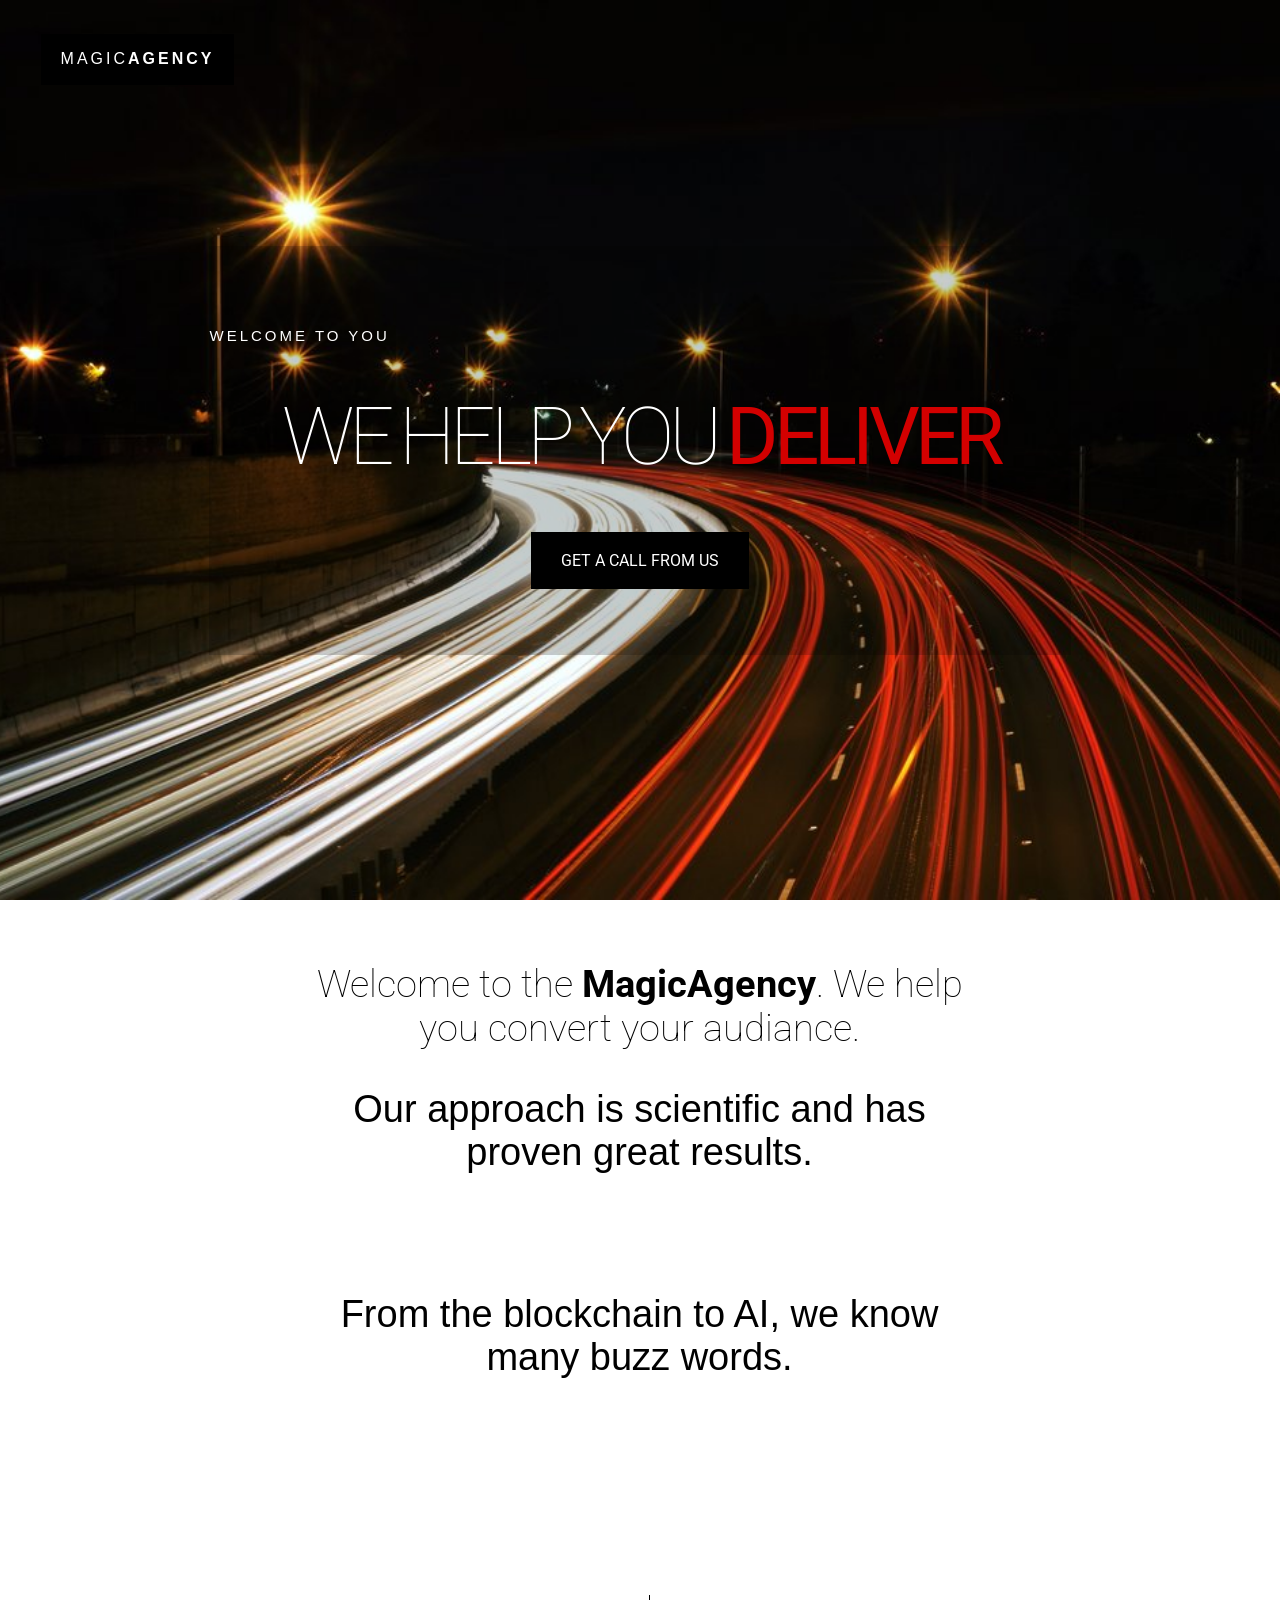
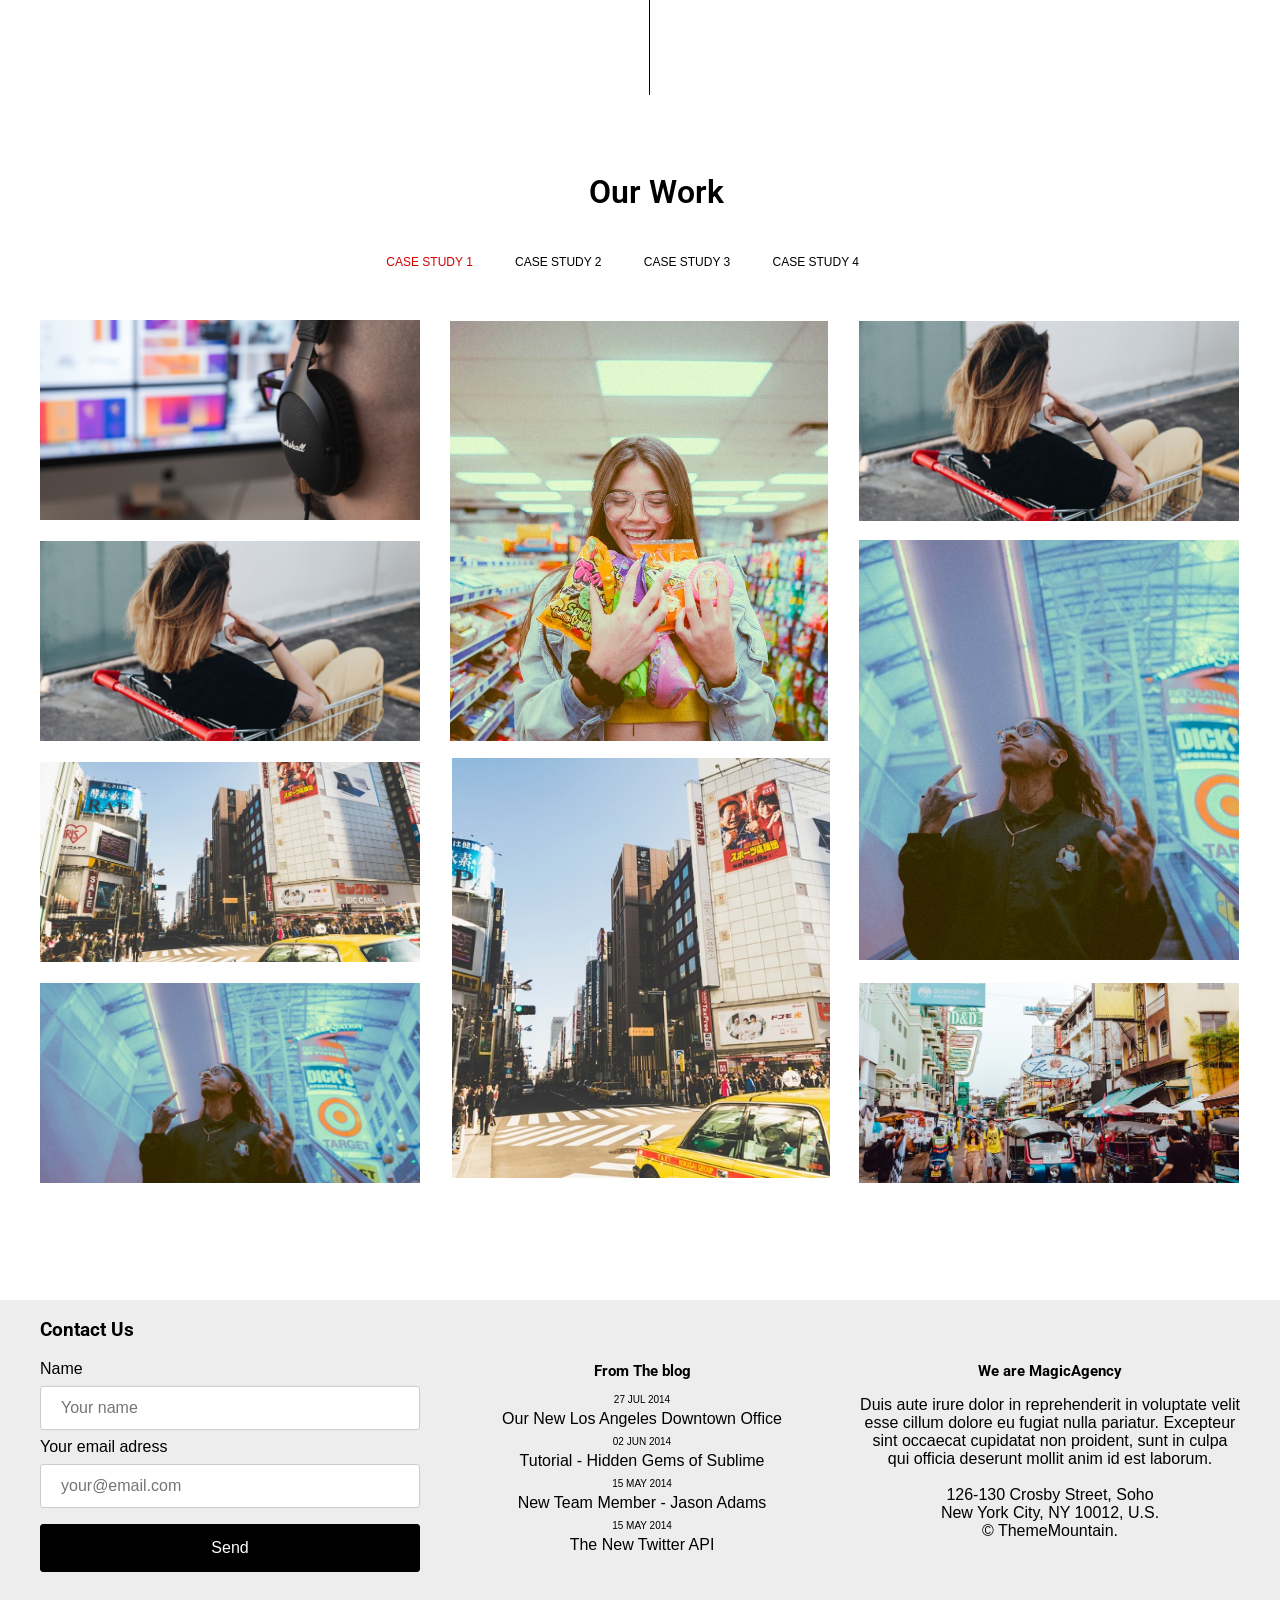
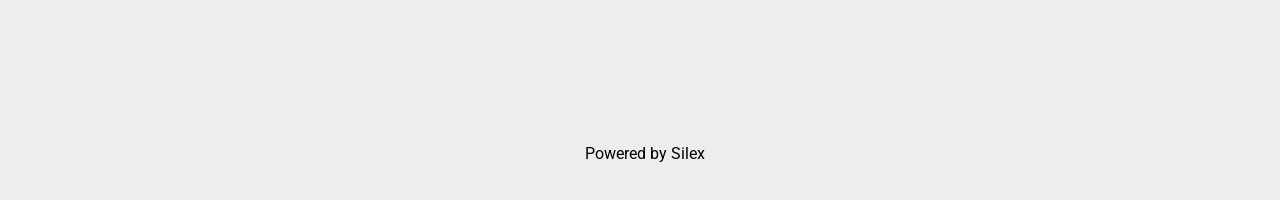
==== index.html @ 96d34d15 "Batch update" ====
<!doctype html><html lang=""><head>
    <meta charset="UTF-8">
    <!-- generator meta tag -->
    <!-- leave this for stats and Silex version check -->
    <meta name="generator" content="Silex v2.2.14">
    <!-- End of generator meta tag -->
    <script src="js/jquery.js"></script>
    
    
    <script src="js/front-end.js"></script>
    <link rel="stylesheet" href="css/normalize.css">
    <link rel="stylesheet" href="css/front-end.css">

    
    
    
    <title> - Page 1</title>
    

    
<link href="https://fonts.googleapis.com/css?family=Roboto" rel="stylesheet" class="silex-custom-font"><script class="silex-script"></script><script src="js/unslider-min.js"></script><script src="js/unslider-min.js"></script><link rel="stylesheet" href="css/unslider.css"><link rel="stylesheet" href="css/unslider.css"><meta name="viewport" content="width=device-width, initial-scale=1"><script src="js/script.js"></script><link href="css/styles.css" rel="stylesheet"><style>body { opacity: 0; transition: .25s opacity ease; }</style></head>

<body class="body-initial all-style enable-mobile prevent-resizable prevent-selectable editable-style silex-runtime silex-published" data-current-page="page-page-1">
    









    <section class="container-element editable-style silex-id-1478366444112-1 section-element hero prevent-resizable">
        
    <div class="editable-style silex-element-content silex-id-1478366444112-0 container-element website-width" id="hero"><a class="editable-style silex-id-1526227950696-2 text-element white-logo fixed" href="#hero"><div class="silex-element-content normal"><p class="normal">Magic<b>Agency</b></p></div></a><div class="editable-style silex-id-1537806314257-0 container-element hero-content"><div class="editable-style silex-id-1526228786122-6 text-element white-hero-title"><div class="silex-element-content normal"><p>Welcome To You</p><h1>We Help You <b>Deliver</b><br></h1></div></div><a class="editable-style silex-id-1537804414408-1 text-element white-button hero-scroll-down" href="#contact"><div class="silex-element-content normal"><div><br></div>Get a call from us<br><div><br></div></div></a></div></div></section>
    <section class="container-element editable-style silex-id-1474394621033-3 section-element prevent-resizable">
        
    <div class="editable-style silex-element-content silex-id-1474394621032-2 container-element website-width"><div class="editable-style silex-id-1526229898484-7 text-element black-text"><div class="silex-element-content normal"><h2>Welcome to the <u>MagicAgency</u>. We help you convert your audiance.<br></h2><p>Our approach is scientific and has proven great results. <br></p><p><br></p><p>From the blockchain to AI, we know many buzz words.<br></p></div></div><div class="editable-style silex-id-1526233796116-3 container-element hide-on-mobile"></div></div></section>
    
















<section class="container-element editable-style section-element silex-id-1526228746540-3 prevent-resizable">
        <div class="editable-style silex-element-content container-element silex-id-1526228746540-4 website-width" id="menu"><div class="editable-style silex-id-1526233329576-0 text-element black-text"><div class="silex-element-content normal"><h1>Our Work</h1></div></div><div class="editable-style silex-id-1526233447270-1 text-element style-black-text-nav"><div class="silex-element-content normal"><p><a href="./#menu" class="page-link-active">Case study 1</a>&nbsp;&nbsp;&nbsp; <a href="page-2.html#menu">Case study 2</a>&nbsp;&nbsp;&nbsp; <a href="page-3.html#menu">Case study 3</a>&nbsp;&nbsp;&nbsp; <a href="page-4.html#menu">Case study 4</a>&nbsp;&nbsp;&nbsp; <br></p></div></div><div class="editable-style silex-id-1526239919266-0 container-element image page-page-1 paged-element paged-element-visible"><a class="editable-style container-element silex-id-1647449079587-0 image-hover" href="https://www.silex.me/"><div class="editable-style text-element silex-id-1526242009214-22 image-caption"><div class="silex-element-content normal"><p>Test external link<br></p></div></div></a></div><div class="editable-style container-element image silex-id-1526241932312-13 page-page-1 paged-element paged-element-visible"><a class="editable-style container-element silex-id-1647449377501-3 image-hover" href="https://www.silex.me/"><div class="editable-style text-element silex-id-1647449377501-4 image-caption" title=""><div class="silex-element-content normal"><p>Test external link<br></p></div></div></a></div><div class="editable-style container-element image silex-id-1526242009200-19 page-page-1 paged-element paged-element-visible"><a class="editable-style container-element silex-id-1647449384453-5 image-hover" href="https://www.silex.me/"><div class="editable-style text-element silex-id-1647449384453-6 image-caption" title=""><div class="silex-element-content normal"><p>Test external link<br></p></div></div></a></div><div class="editable-style container-element image silex-id-1526241966276-17 page-page-1 paged-element paged-element-visible"><a class="editable-style container-element silex-id-1647449389256-7 image-hover" href="https://www.silex.me/"><div class="editable-style text-element silex-id-1647449389256-8 image-caption" title=""><div class="silex-element-content normal"><p>Test external link<br></p></div></div></a></div><div class="editable-style container-element image silex-id-1526242067678-23 page-page-1 paged-element paged-element-visible"><a class="editable-style container-element silex-id-1647449410413-13 image-hover" href="page-2.html"><div class="editable-style text-element silex-id-1647449410413-14 image-caption" title=""><div class="silex-element-content normal"><p>Test internal link<br></p></div></div></a></div><div class="editable-style container-element image silex-id-1526241769800-9 page-page-1 paged-element paged-element-visible"><a class="editable-style container-element silex-id-1647449539298-37 image-hover" href="page-2.html"><div class="editable-style text-element silex-id-1647449539298-38 image-caption" title=""><div class="silex-element-content normal"><p>Test internal link<br></p></div></div></a></div><div class="editable-style container-element image silex-id-1526241771196-11 page-page-1 paged-element paged-element-visible"><a class="editable-style container-element silex-id-1647449548932-39 image-hover" href="page-2.html"><div class="editable-style text-element silex-id-1647449548932-40 image-caption" title=""><div class="silex-element-content normal"><p>Test internal link<br></p></div></div></a></div><div class="editable-style container-element image silex-id-1526242009214-21 page-page-1 paged-element paged-element-visible"><a class="editable-style container-element silex-id-1647449403222-11 image-hover" href="https://www.silex.me/"><div class="editable-style text-element silex-id-1647449403222-12 image-caption" title=""><div class="silex-element-content normal"><p>Test external link<br></p></div></div></a></div><div class="editable-style container-element image silex-id-1526241966246-15 page-page-1 paged-element paged-element-visible"><a class="editable-style container-element silex-id-1647449395918-9 image-hover" href="https://www.silex.me/"><div class="editable-style text-element silex-id-1647449395918-10 image-caption" title=""><div class="silex-element-content normal"><p>Test external link<br></p></div></div></a></div></div>
    </section><section class="container-element editable-style silex-id-1478366450713-3 section-element prevent-resizable">
        <div class="editable-style silex-element-content silex-id-1478366450713-2 container-element website-width" id="contact">

            
        <div class="editable-style silex-id-1442914737143-3 text-element">
                <div class="silex-element-content normal">
                    <br>
                    <a href="//www.silex.me/">Powered by Silex</a>
                </div>
            </div><div class="editable-style silex-id-1526233907434-4 text-element text-style-2"><div class="silex-element-content normal"><h2><a href="/"></a>From The blog</h2><p><b>27 Jul 2014</b></p><p><a href="https://www.silex.me">Our New Los Angeles Downtown Office</a></p><p><b>02 Jun 2014</b></p><p><a href="https://www.silex.me">Tutorial - Hidden Gems of Sublime</a></p><p><b>15 May 2014</b></p><p><a href="https://www.silex.me">New Team Member - Jason Adams</a></p><p><b>15 May 2014</b></p><p><a href="https://www.silex.me">The New Twitter API</a></p></div></div><div class="editable-style text-element text-style-1 silex-id-1526234233846-7"><div class="silex-element-content normal"><h2>We are MagicAgency</h2><p>Duis aute irure dolor in reprehenderit in voluptate velit esse cillum dolore eu fugiat nulla pariatur. Excepteur sint occaecat cupidatat non proident, sunt in culpa qui officia deserunt mollit anim id est laborum.<br><br>126-130 Crosby Street, Soho<br>New York City, NY 10012, U.S.<br>© ThemeMountain. <br></p></div></div><div class="editable-style text-element silex-id-1647514236851-0 page-page-1 paged-element paged-element-visible"><div class="silex-element-content normal"><h3>Contact Us<br></h3></div></div><div class="editable-style silex-id-1526234059780-5 html-element silex-component silex-component-form silex-use-height-not-minheight"><div class="silex-element-content"><form id="id_1736767681762_251" action="https://formspree.io/your@email.com" method="POST">
  
  <div>
    <label for="field1">Name</label>
    <input type="text" required="" id="field1" name="field1" placeholder="Your name">
  </div>
  
  
  <div>
    <label for="field2">Your email adress</label>
    <input type="text" required="" id="field2" name="field2" placeholder="your@email.com">
  </div>
  
  
  <input type="submit" value="Send">
</form>


</div></div></div>
    </section>
</body></html>
---- css/front-end.css ----
/**
 * This file holds the styles of websites while editing
 */

body {
  min-height: 100vh;
  min-width: 98vw; /* remove approx size of vertical scroll bar */
}

/* prevent-auto-z-index is to let the components handle their z-index */
.section-element > .silex-element-content > *:not(.prevent-auto-z-index):not(.fixed) {
  /* put the elements of a section on top of sections bellow */
  z-index: 10;
}
/* workaround a bug of the 2.11 version (front end) */
/* sections used to hava margin-top: -1; which can not be edited in the UI */
.editable-style.section-element {
  margin-top: 0;
}
/****************************************************/
.website-width {
  width: 960px;
}
.paged-element-hidden {
  display: none !important;
}
/* resize */
.editable-style.image-element img {
  border-radius: inherit; /* this is to follow the element's radius */
	width: 100%;
	height: 100%;
}
/*
 .image-element > .silex-element-content {
	overflow: hidden;
}
*/
.html-element .silex-element-content {
  /* enable HTML content to have style="min-height: inherit;" */
  /* removed because it makes components buggy, add it to silex if you need to
  position: absolute;
  min-height: inherit;
  width: 100%; /* needed by slideshow components and probably others */
  /*
  height: 100%; /* needed by slideshow kreview and probably others */
}
/* wysihtml text editor styles */
.wysiwyg-float-left {
  float: left;
  margin: 0 8px 8px 0;
}
.wysiwyg-float-right {
  float: right;
  margin: 0 0 8px 8px;
}
/* Remove dots surrounding links in Firefox
    because of normalize.css */
a:focus{ outline: none;}

body .editable-style[data-silex-href] {
  cursor: pointer;
}
body.enable-mobile .editable-style.hide-on-desktop {
  display: none;
}
/* only outside the editor */
/* needs to be more qualified than body.enable-mobile .editable-style:not(.prevent-mobile-style) */
body.silex-runtime.body-initial .fixed {
  position: absolute;
  z-index: 20;
}
/* Mobile styles */
@media (max-width:480px) {
  /* needs to be more qualified than body.enable-mobile .editable-style:not(.prevent-mobile-style) */
  body.silex-runtime.body-initial .fixed {
    /* on mobile (chrome, this is needed to be on top of other content) */
    position: relative;
  }

  /* hide horizontal scroll bar which appears because of residual values in css
  html {
    overflow-x: hidden;
  }
  */
  body {
    position: initial; /* used to be absolute but now only in editor (editable.css), when position is absolute the body has the size of its content */
  }
  /* mobile mode */
  body.enable-mobile .editable-style:not(.prevent-mobile-style),
  body.enable-mobile .background.background-initial {
    position: static;
    top: auto;
    left: auto;
    max-width: 100%;
    min-width: auto; /* this is to remove sections min-width, since section min-width is set to the witdh of its content in Element::setStyle() */
    margin-left: auto;
    margin-right: auto;
  }
  body.enable-mobile .editable-style.section-element {
    padding: 0;
  }
  body.enable-mobile.silex-resizing .editable-style:not(.prevent-mobile-style) {
    max-width: unset; /* while dragging let the user size the elements freely */
  }
  body.enable-mobile .image-element.editable-style:not(.prevent-mobile-style) {
    position: relative;
  }
  body.enable-mobile .editable-style.section-element {
    max-width: 100%; /* section bg should be 100% width because user do not need to grab the side and resize */
    padding: 0;
    margin: 0;
  }
  body.enable-mobile .container-element:not(.paged-element-hidden) {
    display: flex;
    align-items: center;
    justify-content: space-around;
    flex-wrap: wrap;
  }
  /* but still hide paged elements or desktop only elements */
  body.enable-mobile .editable-style.hide-on-mobile {
    display: none;
  }
  body.enable-mobile .editable-style.hide-on-desktop:not(.paged-element-hidden) {
    display: initial;
  }
  body.silex-runtime.enable-mobile .background.background-initial {
    max-width: 100%;
  }
}

/* only outside the editor */
/* needs to be more qualified than body.enable-mobile .editable-style:not(.prevent-mobile-style) */
body.silex-runtime.body-initial .fixed {
  position: absolute;
  z-index: 20;
}
/* Mobile styles */
@media (max-width:480px) {
  /* needs to be more qualified than body.enable-mobile .editable-style:not(.prevent-mobile-style) */
  body.silex-runtime.body-initial .fixed {
    /* on mobile (chrome, this is needed to be on top of other content) */
    position: relative;
  }
}

/**
 * prodotype components
 */
.silex-element-content-full-height .silex-element-content {
  height: 100%;
}
silex-template,
.prodotype-preview {
  display: none;
}
.prodotype-runtime,
.prodotype-runtime-strict {
  display: none;
}
.prodotype-published {
  display: none;
}
body.silex-editor .prodotype-preview {
  display: block;
}
body.silex-runtime .prodotype-runtime,
body.silex-runtime .prodotype-runtime-strict {
  display: block;
}
body.silex-published .prodotype-published {
  display: block;
}
body.silex-publish .prodotype-runtime-strict {
  display: none;
}
.prodotype-force-size {
  position: absolute;
  width: 100%;
  height: 100%;
}
.silex-component-button button {
  width: 100%;
}
/* full-width component*/
div.editable-style.full-width-section {
  min-height: 100px;
}

div.editable-style.full-width-section>.editable-style {
  position: static;
  min-width: 100%;
}

div.editable-style.full-width-section>.editable-style.silex-element-content {
  display: none;
}
---- css/unslider.css ----
.unslider{overflow:auto;margin:0;padding:0}.unslider-wrap{position:relative}.unslider-wrap.unslider-carousel li{float:left}.unslider-vertical>ul{height:100%}.unslider-vertical li{float:none;width:100%}.unslider-fade{position:relative}.unslider-fade .unslider-wrap li{position:absolute;left:0;top:0;right:0;z-index:8}.unslider-fade .unslider-wrap li.unslider-active{z-index:10}.unslider li,.unslider ol,.unslider ul{list-style:none;margin:0;padding:0;border:none}.unslider-arrow{position:absolute;left:20px;z-index:2;cursor:pointer}.unslider-arrow.next{left:auto;right:20px}
---- css/unslider.css ----
.unslider{overflow:auto;margin:0;padding:0}.unslider-wrap{position:relative}.unslider-wrap.unslider-carousel li{float:left}.unslider-vertical>ul{height:100%}.unslider-vertical li{float:none;width:100%}.unslider-fade{position:relative}.unslider-fade .unslider-wrap li{position:absolute;left:0;top:0;right:0;z-index:8}.unslider-fade .unslider-wrap li.unslider-active{z-index:10}.unslider li,.unslider ol,.unslider ul{list-style:none;margin:0;padding:0;border:none}.unslider-arrow{position:absolute;left:20px;z-index:2;cursor:pointer}.unslider-arrow.next{left:auto;right:20px}
---- css/styles.css ----
html, body {scroll-behavior: smooth;}@media (min-width:480px) {body .container-element.section-element.hero {height: 100vh;}}@media (min-width:480px) {.silex-runtime .image .image-hover {opacity: 0; transition: opacity .3s ease;}.silex-runtime .image .image-hover:hover {opacity: 1;}}
.body-initial {background-color: rgba(255,255,255,1); position: static;}.silex-id-1478366444112-1 {background-color: rgba(0,0,0,1); min-width: 1200px; background-image: url(../assets/jake-givens-545-unsplash.jpg); background-position: center center; background-size: cover; background-attachment: fixed; background-repeat: no-repeat; position: static; margin-top: -1px; display: flex;}.silex-id-1478366444112-0 {background-color: transparent; min-height: 639px; background-size: cover; background-position: center center; background-attachment: fixed; background-repeat: no-repeat; position: relative; margin-left: auto; margin-right: auto; display: flex; align-items: center; justify-content: center;}.silex-id-1526227950696-2 {width: 193px; top: 34px; left: 1px; min-height: 51px; background-color: rgba(0,0,0,1); position: absolute;}.silex-id-1537806314257-0 {width: 862px; background-color: rgba(0,0,0,0.2); min-height: 409px; position: static; display: flex; align-items: center; justify-content: center; flex-direction: column;}.silex-id-1526228786122-6 {width: 861px; min-height: 220px; position: static;}.silex-id-1537804414408-1 {width: 218px; background-color: transparent; min-height: 57px; position: static;}.silex-id-1474394621033-3 {min-width: 1200px; background-color: rgba(255,255,255,1); position: static; margin-top: -1px;}.silex-id-1474394621032-2 {background-color: transparent; min-height: 846px; position: relative; margin-left: auto; margin-right: auto;}.silex-id-1526229898484-7 {width: 681px; top: 30px; left: 259px; min-height: 594px; position: absolute;}.silex-id-1526233796116-3 {width: 20px; background-color: rgb(255, 255, 255); top: 695px; left: 609px; min-height: 100px; border-width: 0 0 0 1px; border-style: solid; position: absolute;}.silex-id-1526228746540-3 {min-width: 1200px; position: static; margin-top: -1px;}.silex-id-1526228746540-4 {background-color: transparent; min-height: 1154px; position: relative; margin-left: auto; margin-right: auto;}.silex-id-1526233329576-0 {width: 285px; top: 6px; left: 474px; min-height: 79px; position: absolute;}.silex-id-1526233447270-1 {width: 1175px; top: 48px; left: 11px; min-height: 168px; position: absolute;}.silex-id-1526239919266-0 {width: 380px; background-color: rgb(255, 255, 255); top: 174px; left: 0px; min-height: 200px; background-image: url(../assets/kobu-agency-472677-unsplash.jpg); background-size: cover; background-position: center center; background-repeat: no-repeat; position: absolute;}.silex-id-1526241932312-13 {width: 380px; background-color: rgb(255, 255, 255); top: 395px; left: 0px; min-height: 200px; background-image: url(../assets/bianca-lucas-496554-unsplash.jpg); background-size: cover; background-position: center center; background-repeat: no-repeat; position: absolute;}.silex-id-1526243483554-2 {height: 866px; width: 1201px; background-color: transparent; top: 171px; left: 0px; position: absolute;}.silex-id-1526242009200-19 {width: 380px; background-color: rgb(255, 255, 255); top: 616px; left: 0px; min-height: 200px; background-image: url(../assets/pepe-nero-229533-unsplash.jpg); background-size: cover; background-position: center center; background-repeat: no-repeat; position: absolute;}.silex-id-1526242067678-23 {width: 378px; background-color: rgb(255, 255, 255); top: 175px; left: 410px; min-height: 420px; background-image: url(../assets/frankie-cordoba-526925-unsplash.jpg); background-size: cover; background-position: center center; background-repeat: no-repeat; position: absolute;}.silex-id-1526241769800-9 {width: 378px; background-color: rgb(255, 255, 255); top: 612px; left: 412px; min-height: 420px; background-image: url(../assets/pepe-nero-229533-unsplash.jpg); background-size: cover; background-position: center center; background-repeat: no-repeat; position: absolute;}.silex-id-1526241966276-17 {width: 380px; background-color: rgb(255, 255, 255); top: 837px; left: 0px; min-height: 200px; background-image: url(../assets/frankie-cordoba-557800-unsplash.jpg); background-size: cover; background-position: center center; background-repeat: no-repeat; position: absolute;}.silex-id-1526241771196-11 {width: 380px; background-color: rgb(255, 255, 255); top: 394px; left: 819px; min-height: 420px; background-image: url(../assets/frankie-cordoba-557800-unsplash.jpg); background-size: cover; background-position: center center; background-repeat: no-repeat; position: absolute;}.silex-id-1526242009214-21 {width: 380px; background-color: rgb(255, 255, 255); top: 175px; left: 819px; min-height: 200px; background-image: url(../assets/bianca-lucas-496554-unsplash.jpg); background-size: cover; background-position: center center; background-repeat: no-repeat; position: absolute;}.silex-id-1526242009214-22 {width: 213px; min-height: 51px; position: absolute; top: 77px; left: 82px;}.silex-id-1526241966246-15 {width: 380px; background-color: rgb(255, 255, 255); top: 837px; left: 819px; min-height: 200px; background-image: url(../assets/evan-krause-443512-unsplash.jpg); background-size: cover; background-position: center center; background-repeat: no-repeat; position: absolute;}.silex-id-1545055337553-1 {width: 515px; top: 258px; left: 346px; min-height: 100px; position: absolute;}.silex-id-1478366450713-3 {background-color: rgba(237,237,237,1); min-width: 1200px; position: static; margin-top: -1px;}.silex-id-1478366450713-2 {background-color: transparent; min-height: 500px; position: relative; margin-left: auto; margin-right: auto;}.silex-id-1526234059780-5 {width: 380px; height: 215px; background-color: transparent; top: 60.333343505859375px; left: 0px; position: absolute;}.silex-id-1442914737143-3 {width: 349px; top: 425px; left: 430px; min-height: 53px; position: absolute;}.silex-id-1526234133380-6 {width: 156px; background-color: transparent; top: 313px; left: 0px; min-height: 68px; position: absolute;}.silex-id-1526233907434-4 {width: 380px; top: 50px; left: 412px; min-height: 222px; position: absolute;}.silex-id-1526234233846-7 {width: 380px; top: 50px; left: 820px; min-height: 238px; position: absolute;}.silex-id-1647449079587-0 {width: 380px; min-height: 200px; background-color: rgba(255,255,255,0.6); position: absolute; top: 0px; left: 0px;}.silex-id-1647449377501-3 {width: 380px; min-height: 200px; background-color: rgba(255,255,255,0.6); position: absolute; top: 0px; left: 0px;}.silex-id-1647449377501-4 {width: 213px; min-height: 51px; position: absolute; top: 77px; left: 82px;}.silex-id-1647449384453-5 {width: 380px; min-height: 200px; background-color: rgba(255,255,255,0.6); position: absolute; top: 0px; left: 0px;}.silex-id-1647449384453-6 {width: 213px; min-height: 51px; position: absolute; top: 77px; left: 82px;}.silex-id-1647449389256-7 {width: 380px; min-height: 200px; background-color: rgba(255,255,255,0.6); position: absolute; top: 0px; left: 0px;}.silex-id-1647449389256-8 {width: 213px; min-height: 51px; position: absolute; top: 77px; left: 82px;}.silex-id-1647449395918-9 {width: 380px; min-height: 200px; background-color: rgba(255,255,255,0.6); position: absolute; top: 0px; left: 0px;}.silex-id-1647449395918-10 {width: 213px; min-height: 51px; position: absolute; top: 77px; left: 82px;}.silex-id-1647449403222-11 {width: 380px; min-height: 200px; background-color: rgba(255,255,255,0.6); position: absolute; top: 0px; left: 0px;}.silex-id-1647449403222-12 {width: 213px; min-height: 51px; position: absolute; top: 77px; left: 82px;}.silex-id-1647449410413-13 {width: 378px; min-height: 420px; background-color: rgba(255,255,255,0.6); position: absolute; top: 0px; left: 0px;}.silex-id-1647449410413-14 {width: 213px; min-height: 51px; position: absolute; top: 182px; left: 86px;}.silex-id-1647449539298-37 {width: 378px; min-height: 420px; background-color: rgba(255,255,255,0.6); position: absolute; top: 0px; left: 0px;}.silex-id-1647449539298-38 {width: 213px; min-height: 51px; position: absolute; top: 182px; left: 86px;}.silex-id-1647449548932-39 {width: 380px; min-height: 420px; background-color: rgba(255,255,255,0.6); position: absolute; top: 0px; left: 0px;}.silex-id-1647449548932-40 {width: 213px; min-height: 51px; position: absolute; top: 182px; left: 86px;}.silex-id-1647514236851-0 {position: absolute; left: 0px;}@media only screen and (max-width: 480px) {.silex-id-1478366444112-1 {top: 0px; left: 0px; min-height: 850px;}.silex-id-1478366444112-0 {background-attachment: scroll; background-position: top right; min-height: 850px;}.silex-id-1526227950696-2 {top: 103px; left: 11px; width: 421px; min-height: 75px;}.silex-id-1537806314257-0 {top: 0px; left: 0px; width: 421px; min-height: 715px; background-color: rgba(0,0,0,0.8);}.silex-id-1526228786122-6 {top: 18px; left: 11px; width: 401px; min-height: 451px;}.silex-id-1537804414408-1 {top: 0px; left: 0px; width: 350px; min-height: 48px;}.silex-id-1474394621033-3 {top: 850px; left: 0px;}.silex-id-1474394621032-2 {min-height: 757px;}.silex-id-1526229898484-7 {top: 156px; left: 11px; width: 421px; min-height: 714px;}.silex-id-1526233796116-3 {top: 690px; left: 422px; width: 20px; min-height: 100px;}.silex-id-1526228746540-3 {top: 2052px; left: 0px;}.silex-id-1526228746540-4 {min-height: 683.8666381835938px;}.silex-id-1526233447270-1 {top: 0px; left: 0px; width: 499px; min-height: 154px;}.silex-id-1526239919266-0 {top: 254px; left: 11px; width: 421px; min-height: 200px;}.silex-id-1526241932312-13 {top: 454px; left: 11px; width: 421px; min-height: 200px;}.silex-id-1526243483554-2 {height: 407px; top: 164px; left: 0px; width: 467px;}.silex-id-1526242009200-19 {top: 1074px; left: 11px; width: 421px; min-height: 200px;}.silex-id-1526242067678-23 {top: 2294px; left: 11px; width: 421px; min-height: 420px;}.silex-id-1526241769800-9 {top: 654px; left: 11px; width: 421px; min-height: 420px;}.silex-id-1526241966276-17 {top: 2084px; left: 11px; width: 421px; min-height: 200px;}.silex-id-1526241771196-11 {top: 1674px; left: 11px; width: 421px; min-height: 420px;}.silex-id-1526242009214-21 {top: 1274px; left: 11px; width: 421px; min-height: 200px;}.silex-id-1526241966246-15 {top: 1474px; left: 11px; width: 421px; min-height: 200px;}.silex-id-1545055337553-1 {left: 11px; top: 450px; width: 421px; min-height: 752px;}.silex-id-1478366450713-3 {top: 5308px; left: 0px; min-height: 1524px;}.silex-id-1478366450713-2 {min-height: 1775px;}.silex-id-1526234059780-5 {top: 47px; left: 11px; width: 422px; height: 240px;}.silex-id-1526233907434-4 {top: 381px; left: 11px; width: 422px; min-height: 222px;}.silex-id-1526234233846-7 {top: 697px; left: 11px; width: 422px; min-height: 238px;}.silex-id-1647449079587-0 {min-height: 420px; top: 0px; left: 0px; width: 480px;}.silex-id-1647449377501-3 {min-height: 420px; top: 0px; left: 0px; width: 480px;}.silex-id-1647449384453-5 {min-height: 420px; top: 0px; left: 0px; width: 480px;}.silex-id-1647449389256-7 {min-height: 420px; top: 0px; left: 0px; width: 480px;}.silex-id-1647449395918-9 {min-height: 420px; top: 0px; left: 0px; width: 480px;}.silex-id-1647449403222-11 {min-height: 420px; top: 0px; left: 0px; width: 480px;}.silex-id-1647449410413-13 {min-height: 420px; top: 0px; left: 0px; width: 480px;}.silex-id-1647449539298-37 {min-height: 420px; top: 0px; left: 0px; width: 480px;}.silex-id-1647449548932-39 {min-height: 420px; top: 0px; left: 0px; width: 480px;}}
.website-width {width: 1200px;}@media (min-width: 481px) {.silex-editor {min-width: 1400px;}}
.text-element > .silex-element-content {font-family: 'Roboto', sans-serif; font-weight: normal; text-align: center;}p {font-family: Verdana, sans-serif;}a {color: #000000; text-decoration: none;}[data-silex-href] {color: #000000; text-decoration: none;}ul li {font-family: Verdana, sans-serif;}@media only screen and (max-width: 480px) {p {font-size: 25px;}a {line-height: 1;}[data-silex-href] {line-height: 1;}}
.white-logo h1 {font-weight: 100; font-size: 80px; color: #ffffff; text-transform: uppercase; line-height: 1; word-spacing: -5px; letter-spacing: -5px;}.white-logo p {font-weight: normal; color: #ffffff; text-align: center; text-transform: uppercase; letter-spacing: 3px;}.white-logo b {font-weight: 600;}.white-logo i {font-style: normal; color: #b32a2a;}.white-logo u {font-weight: 600; font-size: 10px; background-color: #000000; text-decoration: none;}.white-logo u:hover {background-color: #ff0000;}
.white-hero-title h1 {font-weight: 100; font-size: 80px; color: #ffffff; text-align: center; text-transform: uppercase; line-height: 1; word-spacing: -5px; letter-spacing: -5px;}.white-hero-title h2 {font-weight: normal;}.white-hero-title h3 {font-weight: normal;}.white-hero-title.text-element > .silex-element-content {font-weight: 100; font-size: 15px; color: #ffffff; text-align: left; text-transform: uppercase; letter-spacing: 3px;}.white-hero-title p {font-weight: normal;}.white-hero-title b {font-weight: normal; color: #d30000;}.white-hero-title i {font-style: normal; color: #b32a2a;}.white-hero-title u {font-weight: normal; text-decoration: none;}.white-hero-title ul li {list-style-type: none; text-align: center;}.white-hero-title u:hover {background-color: #b32a2a;}
.black-text h1 {font-weight: 600; text-align: center;}.black-text h2 {font-weight: lighter; font-size: 38px;}.black-text p {font-weight: lighter; font-size: 38px; text-align: center;}.black-text a {font-weight: lighter; font-size: 12px; text-transform: uppercase; line-height: 1;}.black-text [data-silex-href] {font-weight: lighter; font-size: 12px; text-transform: uppercase; line-height: 1;}.black-text i {text-transform: uppercase;}.black-text u {font-weight: bold; text-decoration: none;}.black-text .page-link-active {color: #d30000;}@media only screen and (max-width: 480px) {.black-text p {font-size: 35px;}.black-text a {font-size: 22px;}.black-text [data-silex-href] {font-size: 22px;}}
.text-style-1 h2 {font-size: 15px;}.text-style-1 b {font-weight: normal;}@media only screen and (max-width: 480px) {.text-style-1 h2 {font-size: 25px;}}
.text-style-2 h2 {font-size: 15px;}.text-style-2 p {line-height: 0.3;}.text-style-2 b {font-weight: lighter; font-size: 10px; text-transform: uppercase;}.text-style-2 ul li:last-child {color: #000000;}.text-style-2 p:hover {color: #b32a2a;}@media only screen and (max-width: 480px) {.text-style-2 h2 {font-size: 25px;}.text-style-2 b {font-size: 17px;}}
.image-caption p {font-weight: normal; text-align: center; text-transform: uppercase;}@media only screen and (max-width: 480px) {}
.white-button.text-element > .silex-element-content {font-weight: normal; color: #ffffff; background-color: #000000; text-transform: uppercase;}
.style-black-text-nav h1 {font-weight: 600; text-align: center;}.style-black-text-nav p {font-weight: lighter; font-size: 38px; text-align: center;}.style-black-text-nav a {font-weight: lighter; font-size: 12px; text-transform: uppercase; line-height: 1; letter-spacing: 0px;}.style-black-text-nav [data-silex-href] {font-weight: lighter; font-size: 12px; text-transform: uppercase; line-height: 1; letter-spacing: 0px;}.style-black-text-nav i {font-style: normal; font-weight: normal; text-transform: uppercase;}.style-black-text-nav u {font-weight: bold;}.style-black-text-nav .page-link-active {color: #d30000;}@media only screen and (max-width: 480px) {.style-black-text-nav p {columns: 2;}.style-black-text-nav a {font-size: 22px;}.style-black-text-nav [data-silex-href] {font-size: 22px;}}
#parent_1736767681758_511 .prodotype-preview {list-style-type: none; margin: 0; padding: 0;}#parent_1736767681758_511 .prodotype-preview .preview-text {display: flex; align-items: center; justify-content: center;}#parent_1736767681758_511 .prodotype-preview .preview-text p {z-index: 1; background-color: black; color: white;}#parent_1736767681758_511 .slide-0 .slide-image {background-image: url(http://localhost:6805/ce/fs/get/Documents/silex/silex-meta/packages/silex-templates/agency/assets/kobu-agency-472677-unsplash.jpg);}#parent_1736767681758_511 .slide-1 .slide-image {background-image: url(http://localhost:6805/ce/fs/get/Documents/silex/silex-meta/packages/silex-templates/agency/assets/frankie-cordoba-557800-unsplash.jpg);}#parent_1736767681758_511 .slide-2 .slide-image {background-image: url(http://localhost:6805/ce/fs/get/Documents/silex/silex-meta/packages/silex-templates/agency/assets/nicolai-berntsen-9244-unsplash.jpg);}#parent_1736767681758_511 .slide-3 .slide-image {background-image: url(http://localhost:6805/ce/fs/get/Documents/silex/silex-meta/packages/silex-templates/agency/assets/bianca-lucas-496554-unsplash.jpg);}#parent_1736767681758_511 .unslider {position: relative;}#parent_1736767681758_511 .slide-image {width: 100%; display: flex; justify-content: center; background-repeat: no-repeat; background-size: cover; background-position: 50%; align-items: flex-end;}#parent_1736767681758_511 figcaption {padding: 50px; color: white; background-color: rgba(0,0,0,0.5); width: 100%; text-align: center;}#parent_1736767681758_511 .unslider-nav {position: absolute; bottom: 10px; left: 0; right: 0; top: auto; margin: 0;}#parent_1736767681758_511 .unslider-nav ol {text-align: center;}#parent_1736767681758_511 .unslider-nav ol li.unslider-active {background: #fff; cursor: default; opacity: 1;}#parent_1736767681758_511 .unslider-nav ol li {display: inline-block; float: none; width: 6px; height: 6px; margin: 0 4px; padding: 3px; background: transparent; border-radius: 10px; overflow: hidden; text-indent: -999em; border: 2px solid #fff; cursor: pointer; opacity: .4;}#parent_1736767681758_511 .unslider-arrow {display: block; width: 32px; height: 32px; top: 50%; right: 16px; left: auto; margin-top: -16px; overflow: hidden; background: rgba(0,0,0,.2) no-repeat 50% 50%; background-image: url([data-uri]); background-size: 7px 11px; border-radius: 32px; text-indent: -999em; opacity: .6; transition: opacity .2s;}#parent_1736767681758_511 .unslider-arrow.prev {left: 16px; right: auto; -ms-transform: rotate(-180deg); transform: rotate(-180deg);}
#id_1736767681763_495.share-buttons {list-style: none; padding: 0;}#id_1736767681763_495.share-buttons li {display: inline;}#id_1736767681763_495.share-buttons .sr-only {position: absolute; clip: rect(1px, 1px, 1px, 1px); padding: 0; border: 0; height: 1px; width: 1px; overflow: hidden;}
#id_1736767681762_251 input[type=text], select {width: 100%; padding: 12px 20px; margin: 8px 0; display: inline-block; border: 1px solid #ccc; border-radius: 3px; box-sizing: border-box;}#id_1736767681762_251 input[type=submit] {width: 100%; background-color: #000000; color: #FFFFFF; padding: 14px 20px; margin: 8px 0; border: 1px solid #000000; border-radius: 3px; cursor: pointer;}#id_1736767681762_251 label {color: #000000;}#id_1736767681762_251 .fill-vertical {flex: 1 1 auto; display: flex; flex-direction: column;}#id_1736767681762_251 .fill-vertical textarea {flex: 1 1 auto; width: 100%; height: 150px; padding: 12px 20px; box-sizing: border-box; border: 2px solid #ccc; border-radius: 3px; background-color: #f8f8f8; font-size: 16px; resize: none;}#id_1736767681762_251 {border-radius: 3px; display: flex; flex-direction: column; justify-content: space-between; height: 100%;}body.silex-runtime {opacity: 1;}
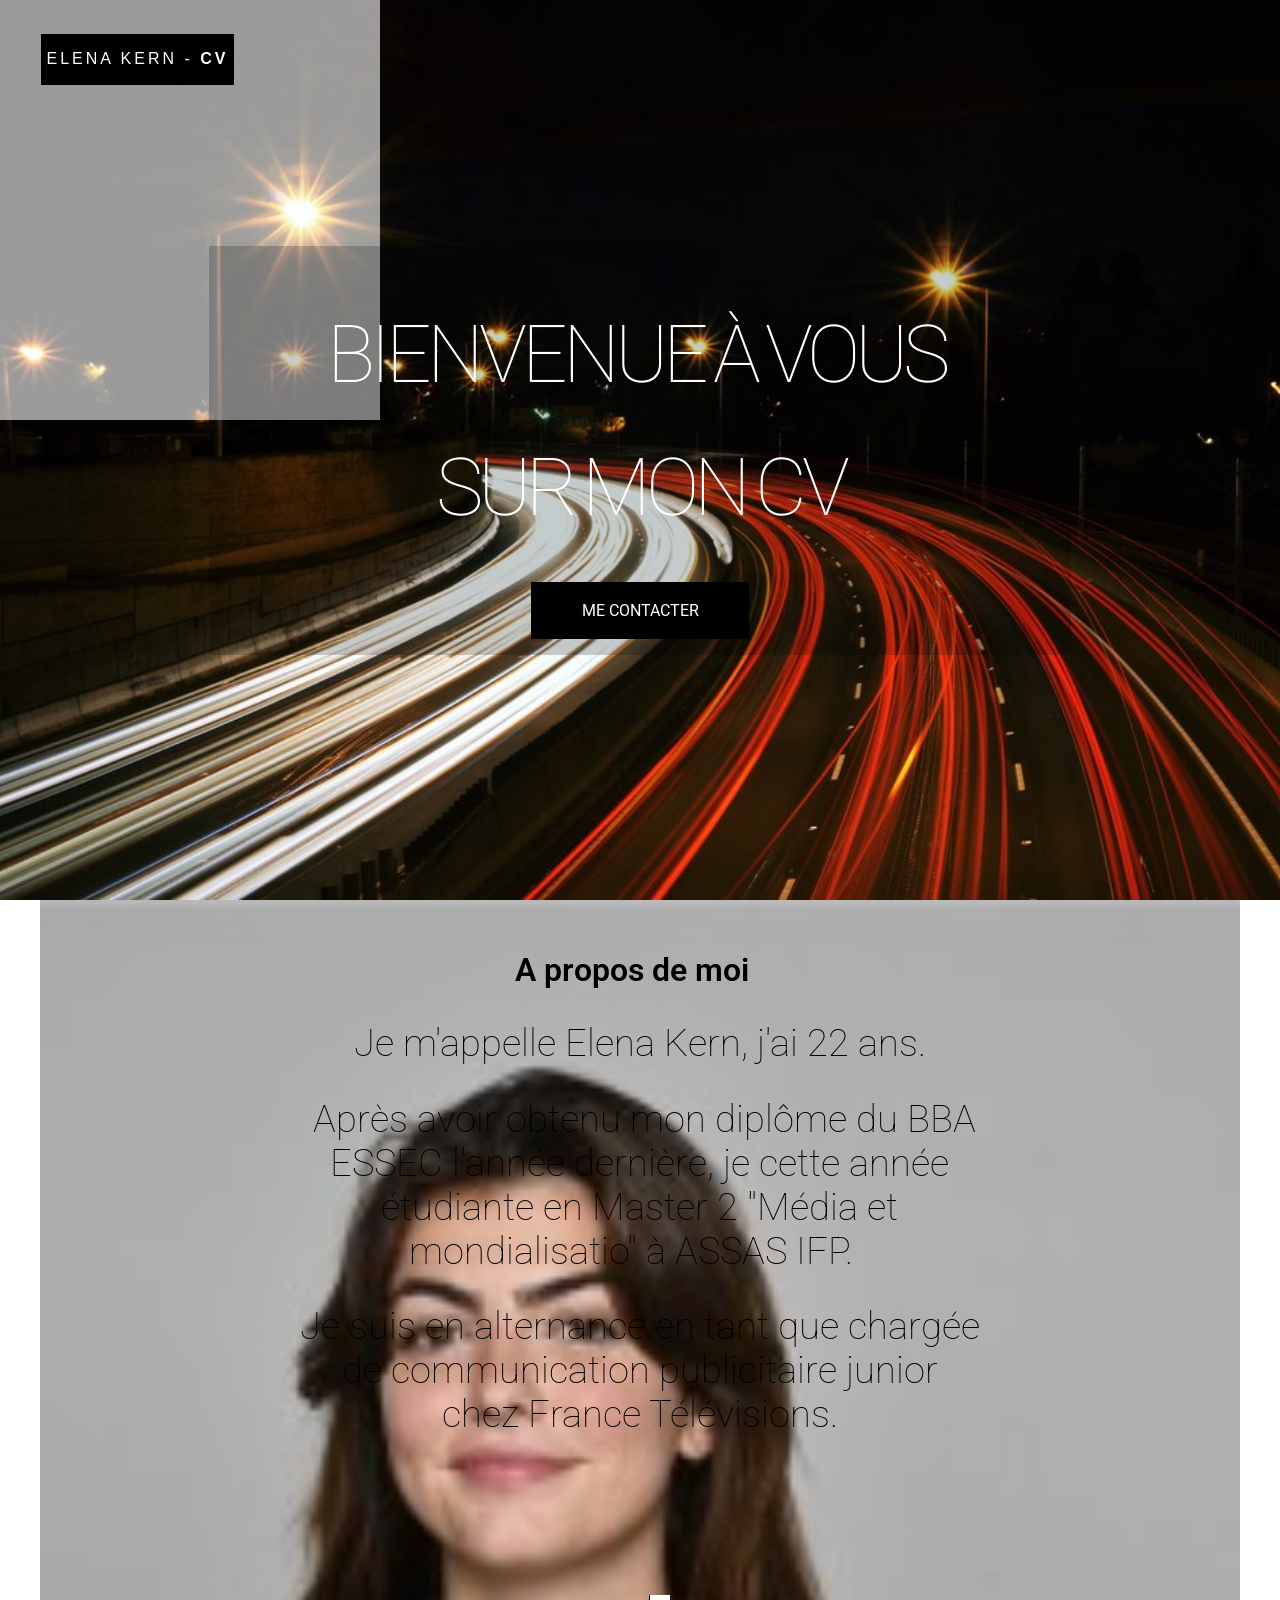
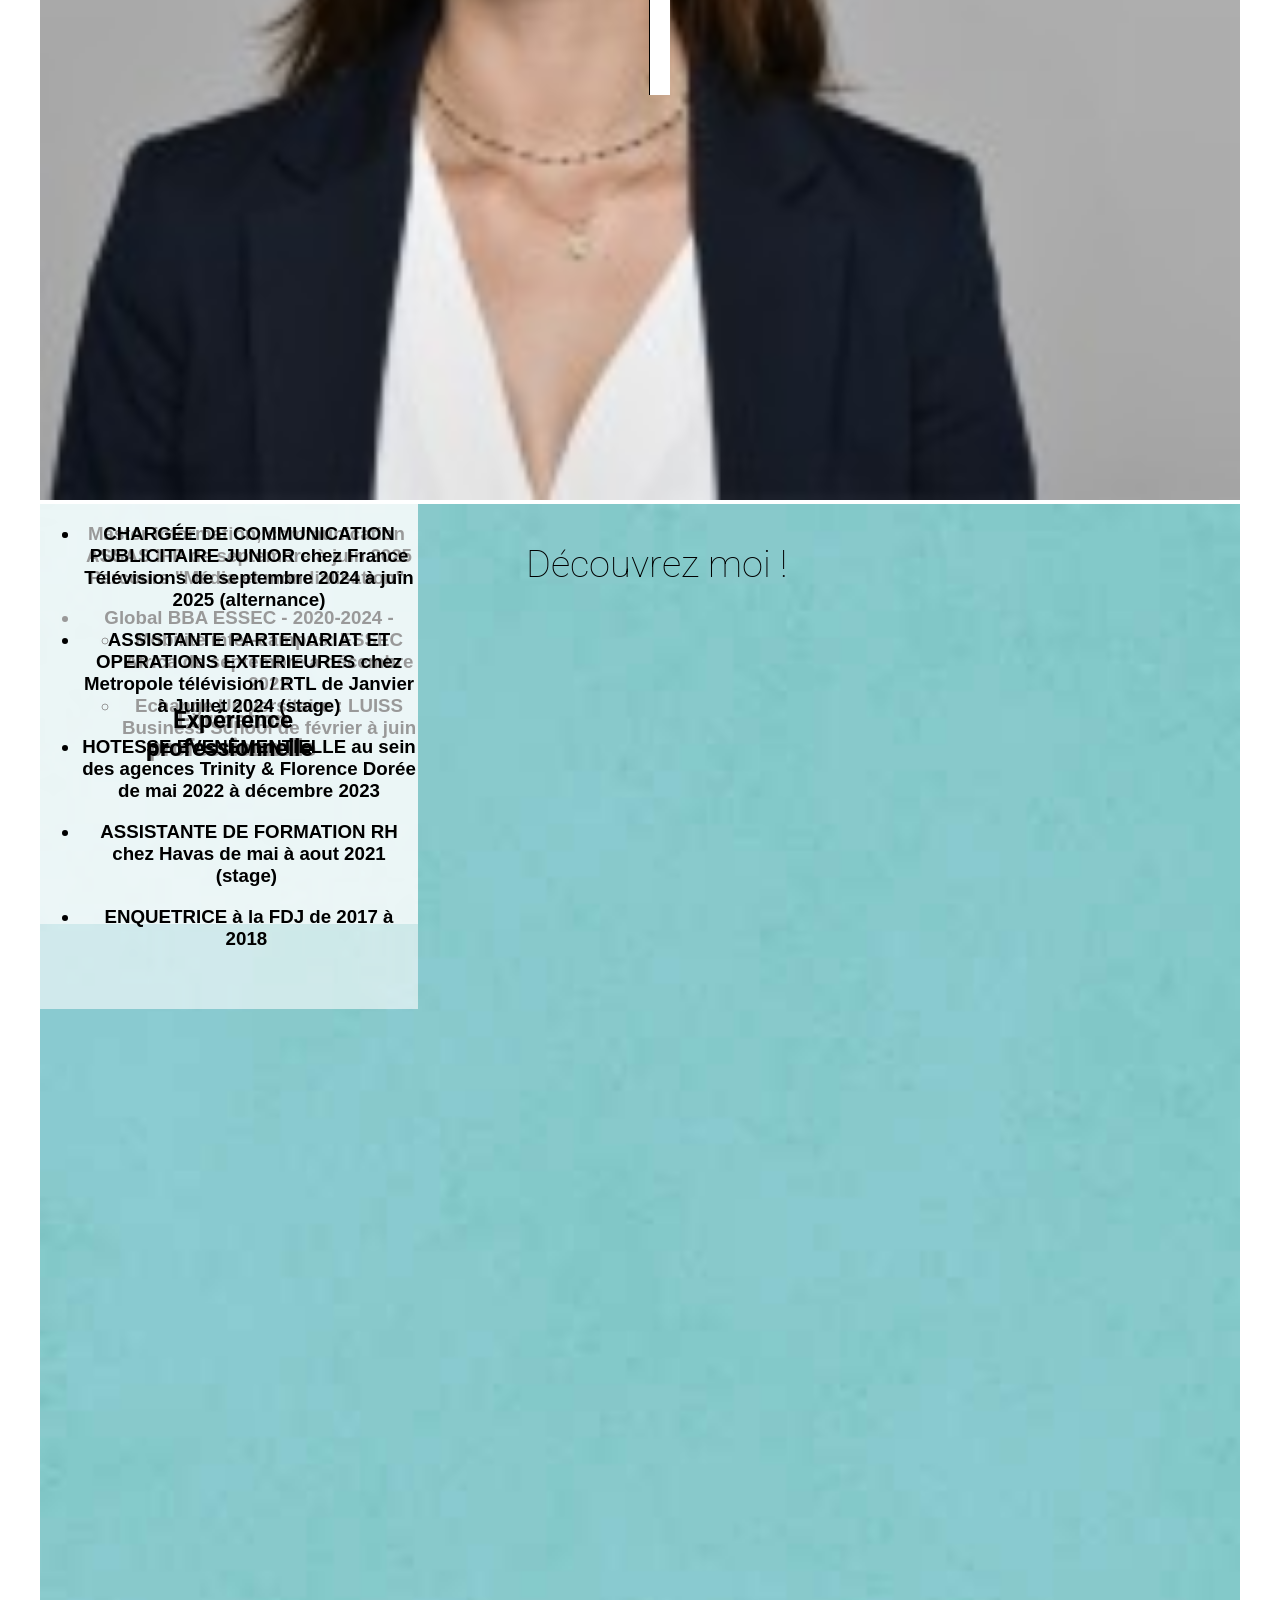
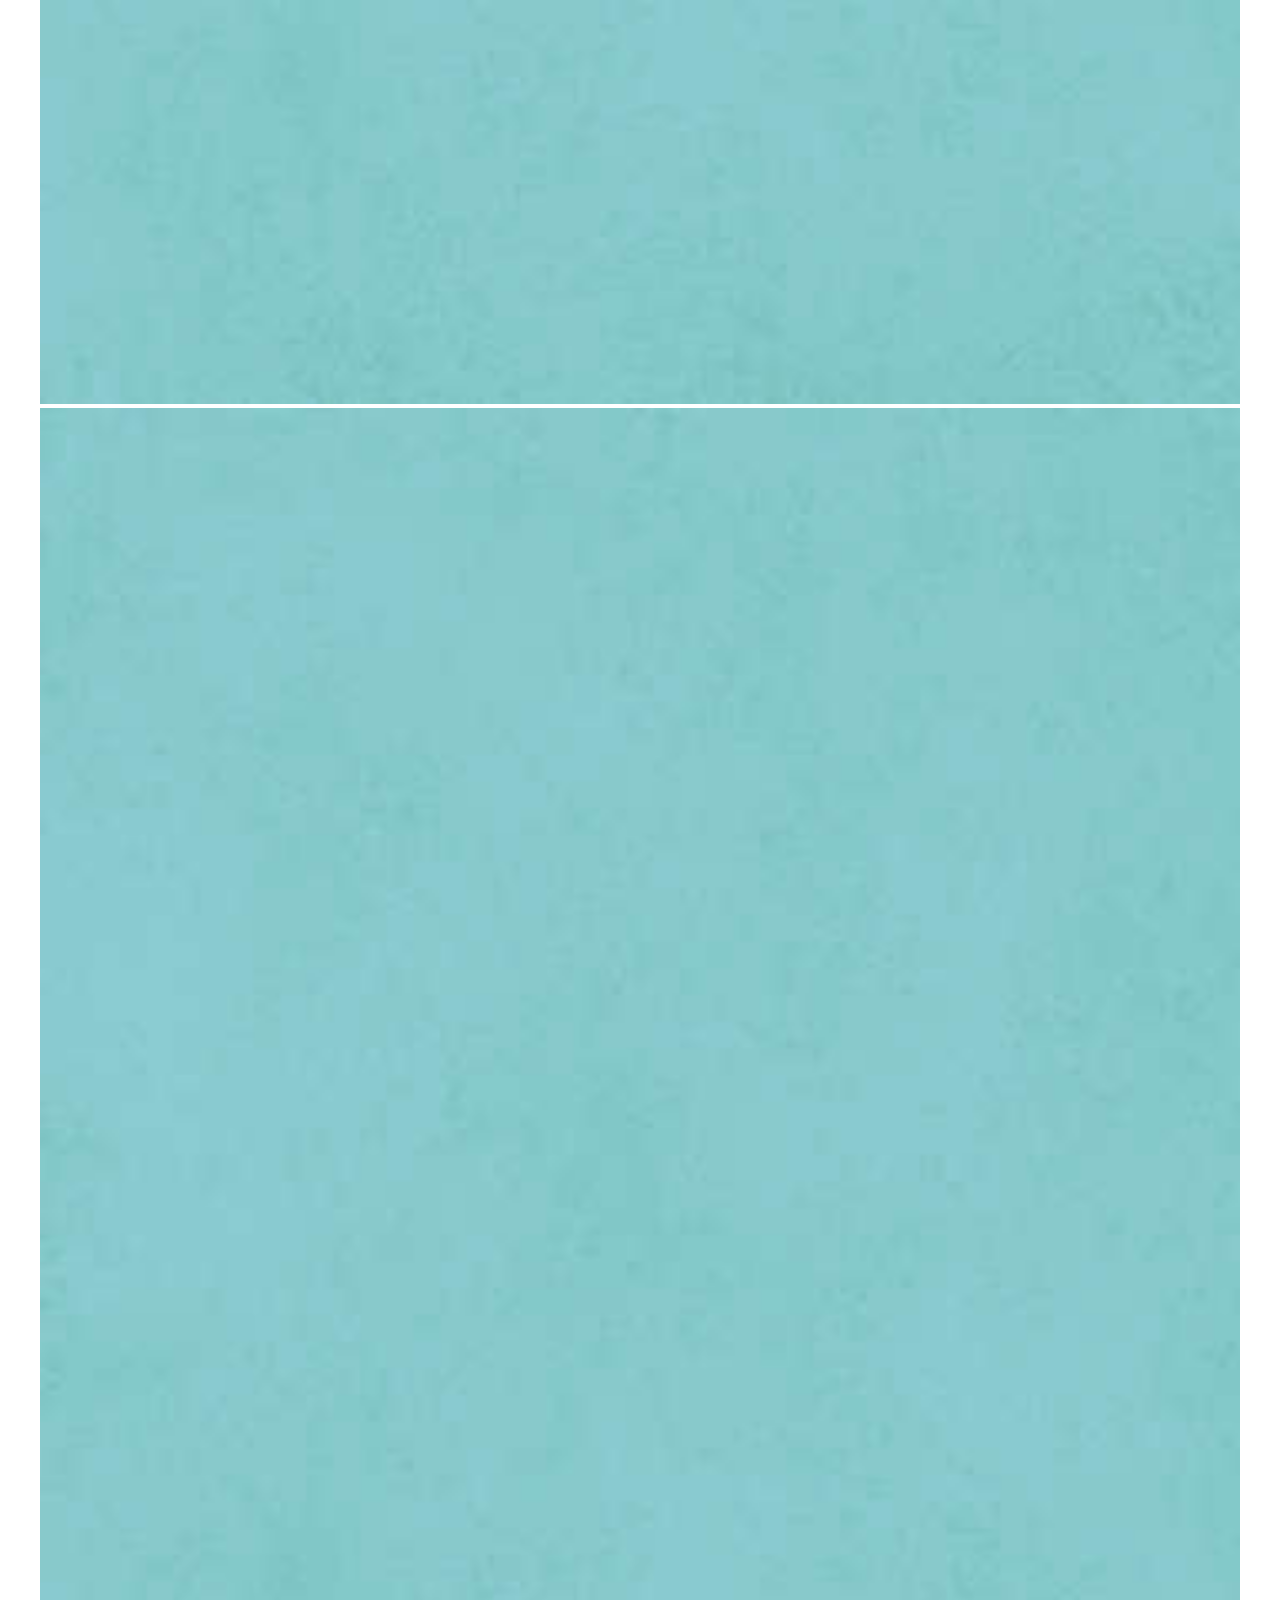
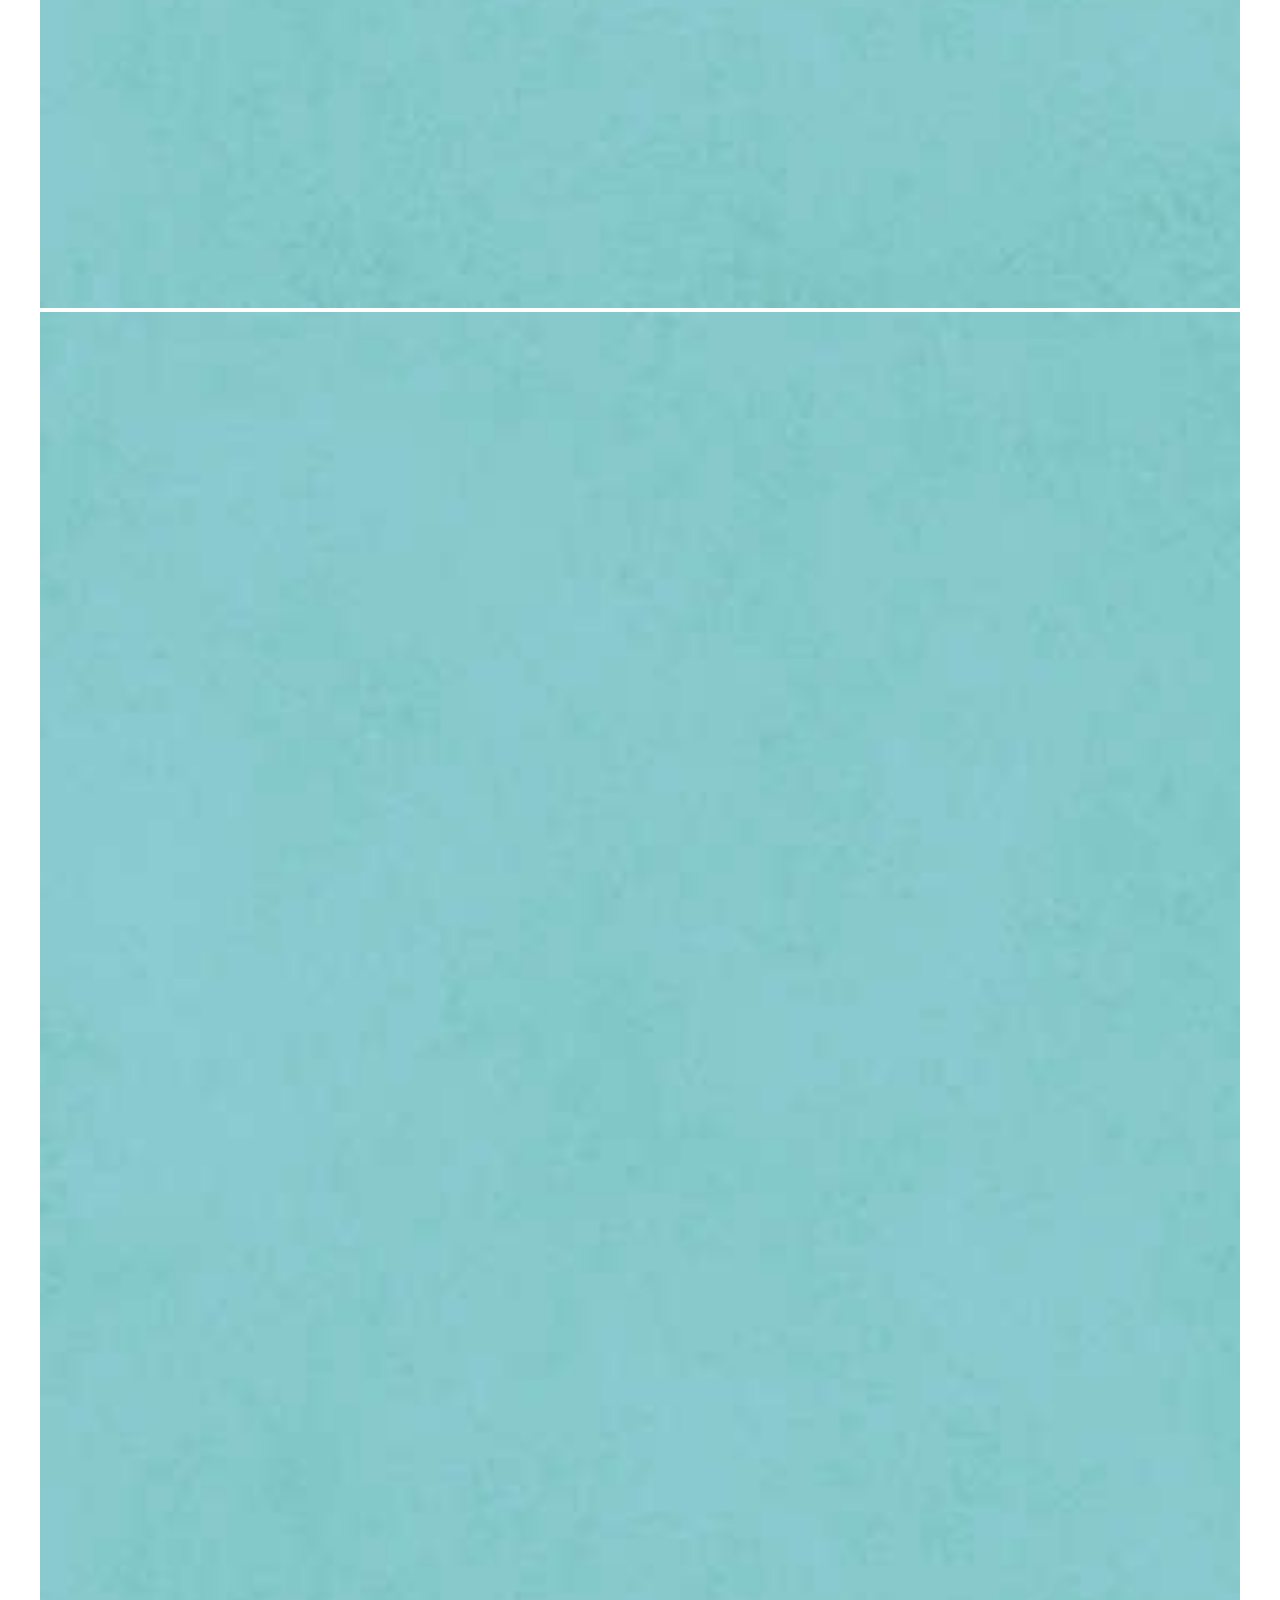
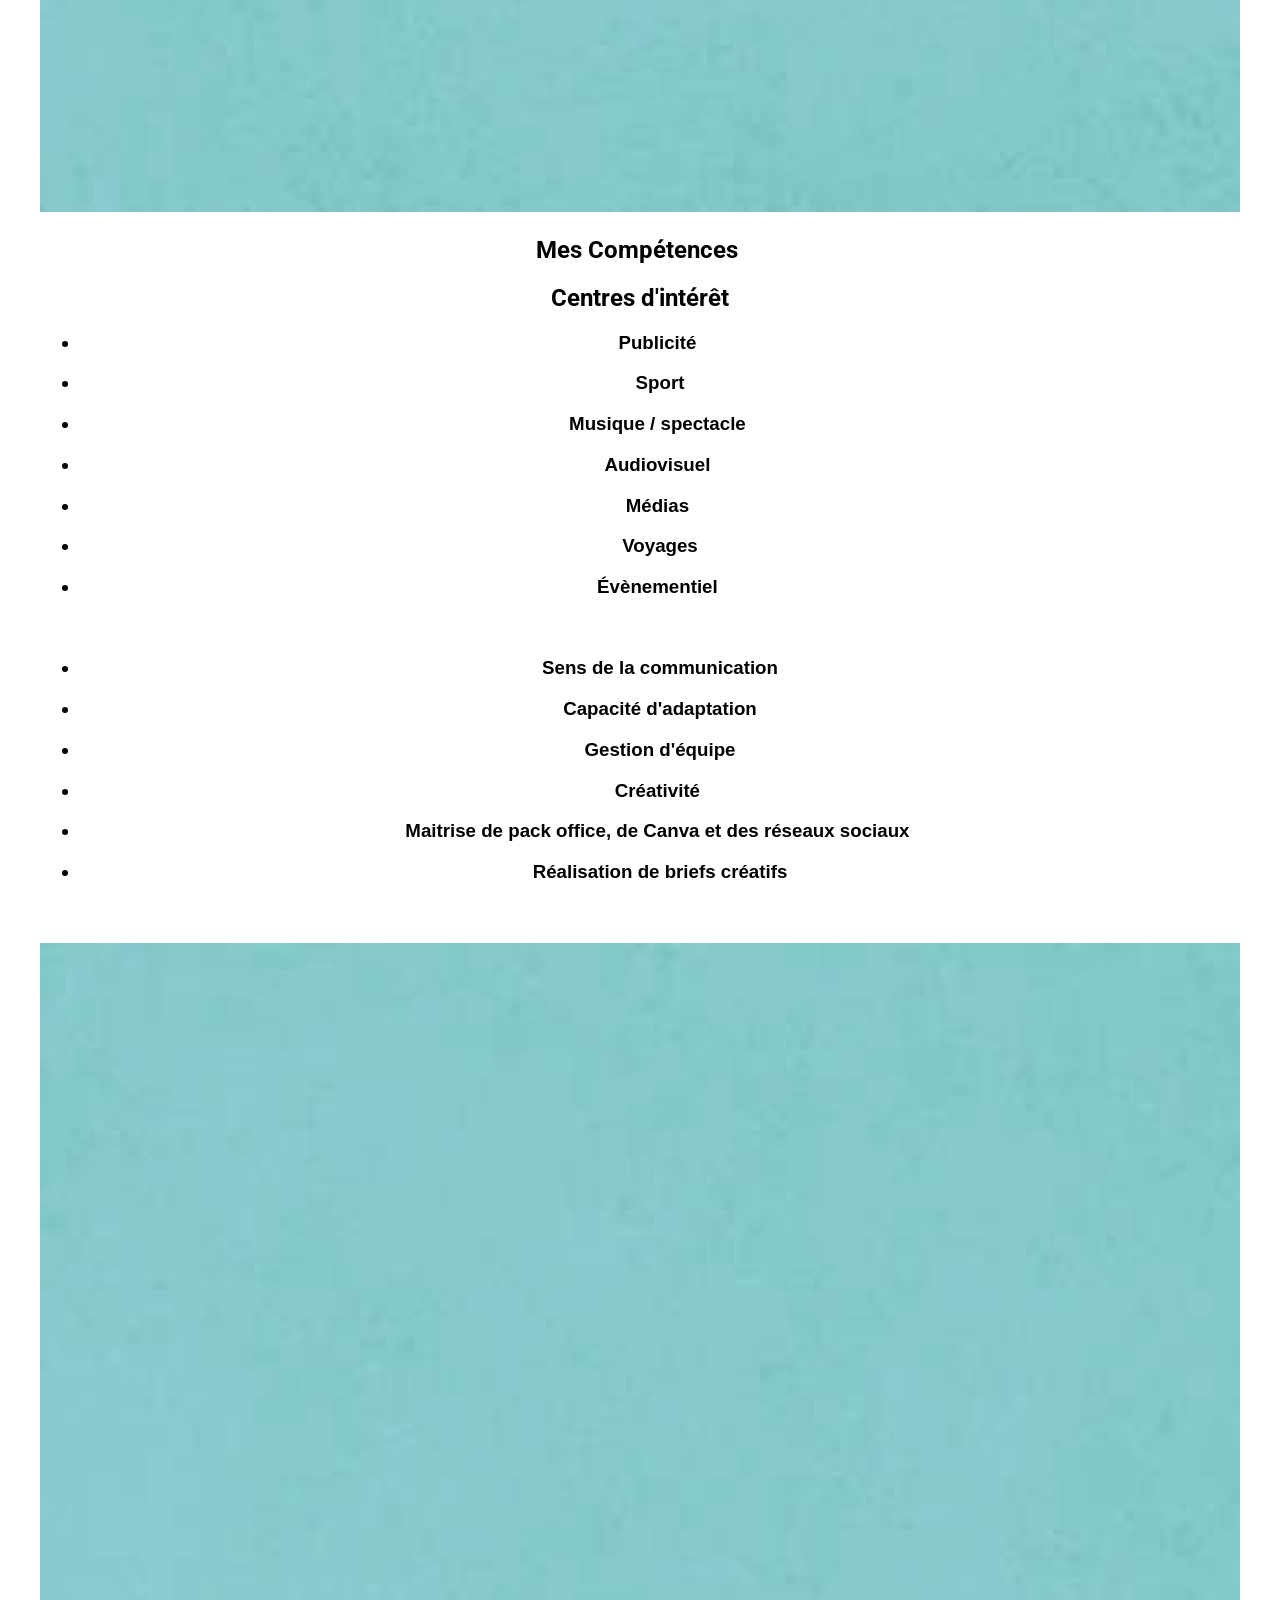
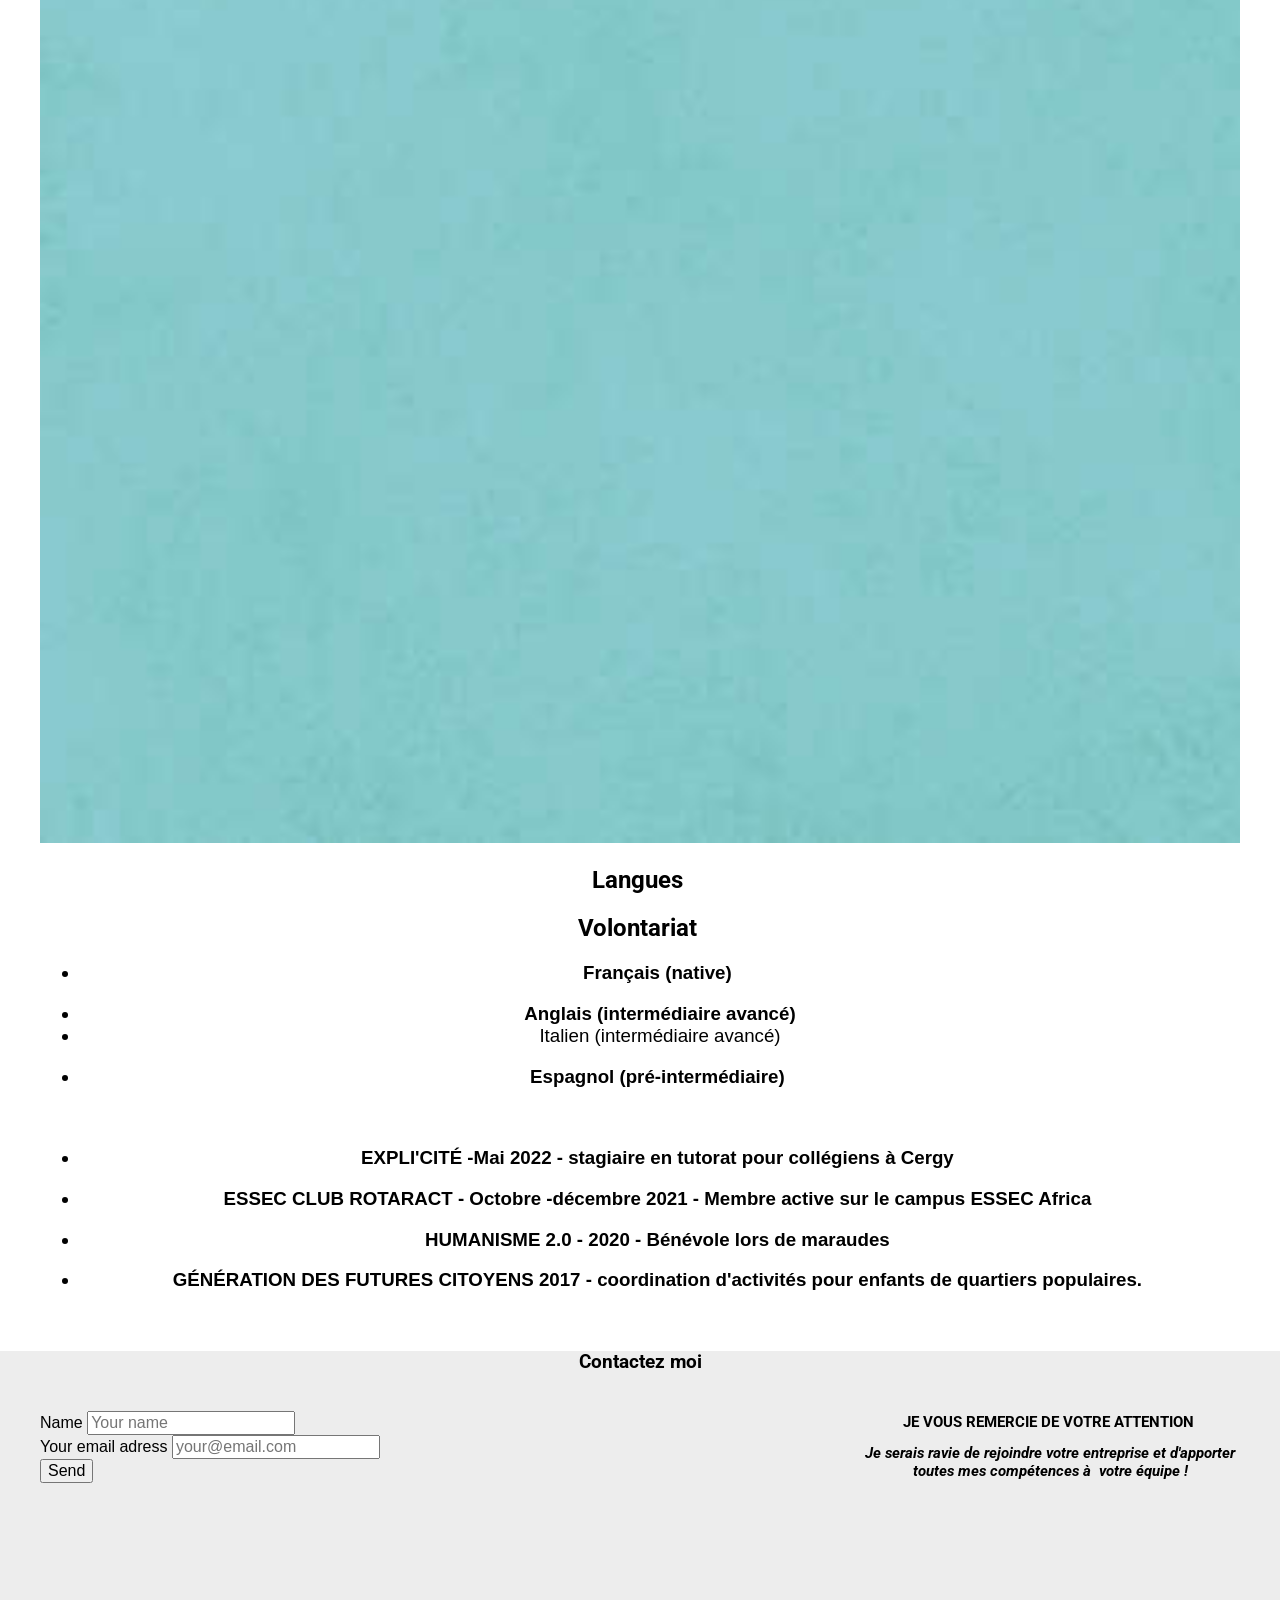
==== commit 4c321881: "Batch update" ====
--- a/index.html
+++ b/index.html
@@ -33,10 +33,10 @@
 
     <section class="container-element editable-style silex-id-1478366444112-1 section-element hero prevent-resizable">
         
-    <div class="editable-style silex-element-content silex-id-1478366444112-0 container-element website-width" id="hero"><a class="editable-style silex-id-1526227950696-2 text-element white-logo fixed" href="#hero"><div class="silex-element-content normal"><p class="normal">Magic<b>Agency</b></p></div></a><div class="editable-style silex-id-1537806314257-0 container-element hero-content"><div class="editable-style silex-id-1526228786122-6 text-element white-hero-title"><div class="silex-element-content normal"><p>Welcome To You</p><h1>We Help You <b>Deliver</b><br></h1></div></div><a class="editable-style silex-id-1537804414408-1 text-element white-button hero-scroll-down" href="#contact"><div class="silex-element-content normal"><div><br></div>Get a call from us<br><div><br></div></div></a></div></div></section>
+    <div class="editable-style silex-element-content silex-id-1478366444112-0 container-element website-width" id="hero"><a class="editable-style silex-id-1526227950696-2 text-element white-logo fixed" href="#hero"><div class="silex-element-content normal"><p>Elena kern -&nbsp;<b>CV</b></p></div></a><div class="editable-style silex-id-1537806314257-0 container-element hero-content"><div class="editable-style silex-id-1526228786122-6 text-element white-hero-title"><div class="silex-element-content normal"><h1>Bienvenue à vous&nbsp;</h1><h1>Sur mon cv</h1></div></div><a class="editable-style silex-id-1537804414408-1 text-element white-button hero-scroll-down" href="#contact"><div class="silex-element-content normal"><br>Me contacter<br><div><br></div></div></a></div></div></section>
     <section class="container-element editable-style silex-id-1474394621033-3 section-element prevent-resizable">
         
-    <div class="editable-style silex-element-content silex-id-1474394621032-2 container-element website-width"><div class="editable-style silex-id-1526229898484-7 text-element black-text"><div class="silex-element-content normal"><h2>Welcome to the <u>MagicAgency</u>. We help you convert your audiance.<br></h2><p>Our approach is scientific and has proven great results. <br></p><p><br></p><p>From the blockchain to AI, we know many buzz words.<br></p></div></div><div class="editable-style silex-id-1526233796116-3 container-element hide-on-mobile"></div></div></section>
+    <div class="editable-style silex-element-content silex-id-1474394621032-2 container-element website-width"><div class="editable-style silex-id-1526229898484-7 text-element black-text"><div class="silex-element-content normal"><h1>A propos de moi&nbsp;&nbsp;</h1><h2>Je m'appelle Elena Kern, j'ai 22 ans.</h2><h2>&nbsp;Après avoir obtenu mon diplôme du BBA ESSEC l'année dernière, je cette année étudiante en Master 2 "Média et mondialisatio" à ASSAS IFP.&nbsp;&nbsp;</h2><h2>Je suis en alternance en tant que chargée de communication publicitaire junior chez France Télévisions.<br><br></h2><h2><br></h2><span class="_wysihtml-temp-caret-fix" style="position: absolute; display: block; min-width: 1px; z-index: 99999;">﻿</span></div></div><div class="editable-style silex-id-1526233796116-3 container-element hide-on-mobile"></div><div class="editable-style image-element silex-id-1736776319232-9 page-page-1 paged-element paged-element-visible"><img src="assets/photo%20elena%20internet.jpeg"></div></div></section>
     
 
 
@@ -55,17 +55,30 @@
 
 
 <section class="container-element editable-style section-element silex-id-1526228746540-3 prevent-resizable">
-        <div class="editable-style silex-element-content container-element silex-id-1526228746540-4 website-width" id="menu"><div class="editable-style silex-id-1526233329576-0 text-element black-text"><div class="silex-element-content normal"><h1>Our Work</h1></div></div><div class="editable-style silex-id-1526233447270-1 text-element style-black-text-nav"><div class="silex-element-content normal"><p><a href="./#menu" class="page-link-active">Case study 1</a>&nbsp;&nbsp;&nbsp; <a href="page-2.html#menu">Case study 2</a>&nbsp;&nbsp;&nbsp; <a href="page-3.html#menu">Case study 3</a>&nbsp;&nbsp;&nbsp; <a href="page-4.html#menu">Case study 4</a>&nbsp;&nbsp;&nbsp; <br></p></div></div><div class="editable-style silex-id-1526239919266-0 container-element image page-page-1 paged-element paged-element-visible"><a class="editable-style container-element silex-id-1647449079587-0 image-hover" href="https://www.silex.me/"><div class="editable-style text-element silex-id-1526242009214-22 image-caption"><div class="silex-element-content normal"><p>Test external link<br></p></div></div></a></div><div class="editable-style container-element image silex-id-1526241932312-13 page-page-1 paged-element paged-element-visible"><a class="editable-style container-element silex-id-1647449377501-3 image-hover" href="https://www.silex.me/"><div class="editable-style text-element silex-id-1647449377501-4 image-caption" title=""><div class="silex-element-content normal"><p>Test external link<br></p></div></div></a></div><div class="editable-style container-element image silex-id-1526242009200-19 page-page-1 paged-element paged-element-visible"><a class="editable-style container-element silex-id-1647449384453-5 image-hover" href="https://www.silex.me/"><div class="editable-style text-element silex-id-1647449384453-6 image-caption" title=""><div class="silex-element-content normal"><p>Test external link<br></p></div></div></a></div><div class="editable-style container-element image silex-id-1526241966276-17 page-page-1 paged-element paged-element-visible"><a class="editable-style container-element silex-id-1647449389256-7 image-hover" href="https://www.silex.me/"><div class="editable-style text-element silex-id-1647449389256-8 image-caption" title=""><div class="silex-element-content normal"><p>Test external link<br></p></div></div></a></div><div class="editable-style container-element image silex-id-1526242067678-23 page-page-1 paged-element paged-element-visible"><a class="editable-style container-element silex-id-1647449410413-13 image-hover" href="page-2.html"><div class="editable-style text-element silex-id-1647449410413-14 image-caption" title=""><div class="silex-element-content normal"><p>Test internal link<br></p></div></div></a></div><div class="editable-style container-element image silex-id-1526241769800-9 page-page-1 paged-element paged-element-visible"><a class="editable-style container-element silex-id-1647449539298-37 image-hover" href="page-2.html"><div class="editable-style text-element silex-id-1647449539298-38 image-caption" title=""><div class="silex-element-content normal"><p>Test internal link<br></p></div></div></a></div><div class="editable-style container-element image silex-id-1526241771196-11 page-page-1 paged-element paged-element-visible"><a class="editable-style container-element silex-id-1647449548932-39 image-hover" href="page-2.html"><div class="editable-style text-element silex-id-1647449548932-40 image-caption" title=""><div class="silex-element-content normal"><p>Test internal link<br></p></div></div></a></div><div class="editable-style container-element image silex-id-1526242009214-21 page-page-1 paged-element paged-element-visible"><a class="editable-style container-element silex-id-1647449403222-11 image-hover" href="https://www.silex.me/"><div class="editable-style text-element silex-id-1647449403222-12 image-caption" title=""><div class="silex-element-content normal"><p>Test external link<br></p></div></div></a></div><div class="editable-style container-element image silex-id-1526241966246-15 page-page-1 paged-element paged-element-visible"><a class="editable-style container-element silex-id-1647449395918-9 image-hover" href="https://www.silex.me/"><div class="editable-style text-element silex-id-1647449395918-10 image-caption" title=""><div class="silex-element-content normal"><p>Test external link<br></p></div></div></a></div></div>
+        <div class="editable-style silex-element-content container-element silex-id-1526228746540-4 website-width" id="menu"><div class="editable-style silex-id-1526233329576-0 text-element black-text"><div class="silex-element-content normal"><h2>Découvrez moi !</h2></div></div><a class="editable-style container-element silex-id-1647449410413-13 image-hover" data-tmp-href="#!page-page-2"><div class="editable-style text-element silex-id-1647449410413-14 image-caption" title=""><div class="silex-element-content normal"><h2>Formation professionnelle</h2></div></div><div class="editable-style text-element silex-id-1736778133735-0 page-page-1 paged-element text-editor-focus paged-element-visible" data-allow-silex-shortcuts="true"><div class="silex-element-content normal wysihtml-editor"><h3><p></p><ul><li>Master information, communication&nbsp; ASSAS IFP de septembre à juin 2025 Parcours "Média et mondialisation"&nbsp;</li></ul><ul><li>Global BBA ESSEC - 2020-2024 -<ul><li>Mobilité inter-campus: ESSEC Africa de septembre à décembre 2022</li><li>Echange Universitaire : LUISS Business School de février à juin 2023</li></ul></li></ul><p></p><p><br></p><p> </p>
+
+
+</h3></div></div></a><a class="editable-style container-element silex-id-1647449539298-37 image-hover" data-tmp-href="#!page-page-2"><div class="editable-style text-element silex-id-1647449539298-38 image-caption" title=""><div class="silex-element-content normal"><h2>Expérience professionnelle&nbsp;<br></h2></div></div><div class="editable-style text-element silex-id-1736780160034-2 page-page-1 paged-element text-editor-focus paged-element-visible" data-allow-silex-shortcuts="true"><div class="silex-element-content normal wysihtml-editor"><h3><p></p><ul><li>CHARGÉE DE COMMUNICATION PUBLICITAIRE JUNIOR chez France Télévisions de septembre 2024 à juin 2025 (alternance)</li></ul><ul><li>ASSISTANTE PARTENARIAT ET OPERATIONS EXTERIEURES chez Metropole télévision / RTL de Janvier à Juillet 2024 (stage)</li></ul><ul><li>HOTESSE EVENEMENTIELLE au sein des agences Trinity &amp; Florence Dorée de mai 2022 à décembre 2023</li></ul><ul><li>ASSISTANTE DE FORMATION RH chez Havas de mai à aout 2021 (stage)&nbsp;</li></ul><ul><li>ENQUETRICE à la FDJ de 2017 à 2018&nbsp;</li></ul><p></p><p><br></p><p> </p>
+
+
+</h3></div></div></a><div class="editable-style image-element silex-id-1736781654411-1 page-page-1 paged-element paged-element-visible"><img src="assets/fond%20bleu%20.jpg"></div><div class="editable-style image-element silex-id-1736781661370-2 page-page-1 paged-element paged-element-visible"><img src="assets/fond%20bleu%20.jpg"></div><div class="editable-style image-element silex-id-1736782551243-0 page-page-1 paged-element paged-element-visible"><img src="assets/fond%20bleu%20.jpg"></div><div class="editable-style text-element silex-id-1736782597644-8 page-page-1 paged-element image-caption paged-element-visible" title=""><div class="silex-element-content normal"><h2>Mes Compétences&nbsp;</h2></div></div><div class="editable-style text-element silex-id-1736782778118-12 page-page-1 paged-element image-caption paged-element-visible" title=""><div class="silex-element-content normal"><h2>Centres d'intérêt</h2></div></div><div class="editable-style text-element silex-id-1736782797193-14 page-page-1 paged-element paged-element-visible"><div class="silex-element-content normal"><h3><p></p><ul><li>Publicité&nbsp;</li></ul><ul><li>Sport</li></ul><ul><li>Musique / spectacle&nbsp;</li></ul><ul><li>Audiovisuel&nbsp;</li></ul><ul><li>Médias&nbsp;</li></ul><ul><li>Voyages</li></ul><ul><li>Évènementiel&nbsp;</li></ul><p></p><p><br></p><p> </p>
+
+
+</h3></div></div><div class="editable-style text-element silex-id-1736782622564-10 page-page-1 paged-element paged-element-visible"><div class="silex-element-content normal"><h3><p></p><ul><li>Sens de la communication</li></ul><ul><li>Capacité d'adaptation</li></ul><ul><li>Gestion d'équipe</li></ul><ul><li>Créativité&nbsp;</li></ul><ul><li>Maitrise de pack office, de Canva et des réseaux sociaux&nbsp;</li></ul><ul><li>Réalisation de briefs créatifs</li></ul><p></p><p><br></p><p> </p>
+
+
+</h3></div></div><div class="editable-style image-element silex-id-1736782576132-6 page-page-1 paged-element paged-element-visible"><img src="assets/fond%20bleu%20.jpg"></div><div class="editable-style text-element silex-id-1736782925795-16 page-page-1 paged-element image-caption paged-element-visible" title=""><div class="silex-element-content normal"><h2>Langues&nbsp;</h2></div></div><div class="editable-style text-element silex-id-1736783148017-20 page-page-1 paged-element image-caption paged-element-visible" title=""><div class="silex-element-content normal"><h2>Volontariat&nbsp;</h2></div></div><div class="editable-style text-element silex-id-1736782937912-18 page-page-1 paged-element paged-element-visible"><div class="silex-element-content normal"><h3><p></p><ul><li>Français (native)&nbsp;</li></ul><ul><li>Anglais (intermédiaire avancé)</li><li><span style="font-weight: lighter;">Italien (intermédiaire avancé)</span></li></ul><ul><li>Espagnol (pré-intermédiaire)&nbsp;</li></ul><p><br></p><p> </p>
+
+
+</h3></div></div><div class="editable-style text-element silex-id-1736783171340-22 page-page-1 paged-element paged-element-visible"><div class="silex-element-content normal"><h3><p></p><ul><li>EXPLI'CITÉ -Mai 2022 - stagiaire en tutorat pour collégiens à Cergy&nbsp;</li></ul><ul><li>ESSEC CLUB ROTARACT - Octobre -décembre 2021 - Membre active sur le campus ESSEC Africa&nbsp;</li></ul><ul><li>HUMANISME 2.0 - 2020 - Bénévole lors de maraudes&nbsp;</li></ul><ul><li>GÉNÉRATION DES FUTURES CITOYENS 2017 - coordination d'activités pour enfants de quartiers populaires.&nbsp;</li></ul><p><br></p><p> </p>
+
+
+</h3></div></div></div>
     </section><section class="container-element editable-style silex-id-1478366450713-3 section-element prevent-resizable">
         <div class="editable-style silex-element-content silex-id-1478366450713-2 container-element website-width" id="contact">
 
             
-        <div class="editable-style silex-id-1442914737143-3 text-element">
-                <div class="silex-element-content normal">
-                    <br>
-                    <a href="//www.silex.me/">Powered by Silex</a>
-                </div>
-            </div><div class="editable-style silex-id-1526233907434-4 text-element text-style-2"><div class="silex-element-content normal"><h2><a href="/"></a>From The blog</h2><p><b>27 Jul 2014</b></p><p><a href="https://www.silex.me">Our New Los Angeles Downtown Office</a></p><p><b>02 Jun 2014</b></p><p><a href="https://www.silex.me">Tutorial - Hidden Gems of Sublime</a></p><p><b>15 May 2014</b></p><p><a href="https://www.silex.me">New Team Member - Jason Adams</a></p><p><b>15 May 2014</b></p><p><a href="https://www.silex.me">The New Twitter API</a></p></div></div><div class="editable-style text-element text-style-1 silex-id-1526234233846-7"><div class="silex-element-content normal"><h2>We are MagicAgency</h2><p>Duis aute irure dolor in reprehenderit in voluptate velit esse cillum dolore eu fugiat nulla pariatur. Excepteur sint occaecat cupidatat non proident, sunt in culpa qui officia deserunt mollit anim id est laborum.<br><br>126-130 Crosby Street, Soho<br>New York City, NY 10012, U.S.<br>© ThemeMountain. <br></p></div></div><div class="editable-style text-element silex-id-1647514236851-0 page-page-1 paged-element paged-element-visible"><div class="silex-element-content normal"><h3>Contact Us<br></h3></div></div><div class="editable-style silex-id-1526234059780-5 html-element silex-component silex-component-form silex-use-height-not-minheight"><div class="silex-element-content"><form id="id_1736767681762_251" action="https://formspree.io/your@email.com" method="POST">
+        <div class="editable-style text-element text-style-1 silex-id-1526234233846-7"><div class="silex-element-content normal"><h2>JE VOUS REMERCIE DE VOTRE ATTENTION&nbsp;</h2><h2><i>Je serais ravie de rejoindre votre entreprise et d'apporter toutes mes compétences à&nbsp; votre équipe !</i></h2><p> </p></div></div><div class="editable-style text-element silex-id-1736778652465-1 page-page-1 paged-element paged-element-visible"><div class="silex-element-content normal"><h3>Contactez moi</h3><span class="_wysihtml-temp-caret-fix" style="position: absolute; display: block; min-width: 1px; z-index: 99999;">﻿</span></div></div><div class="editable-style silex-id-1526234059780-5 html-element silex-component silex-component-form silex-use-height-not-minheight"><div class="silex-element-content"><form id="id_1736782531325_974" action="https://formspree.io/your@email.com" method="POST">
   
   <div>
     <label for="field1">Name</label>
@@ -85,4 +98,4 @@
 
 </div></div></div>
     </section>
-</body></html>+<a class="editable-style container-element silex-id-1647449548932-39 image-hover" href="page-2.html"></a></body></html>
